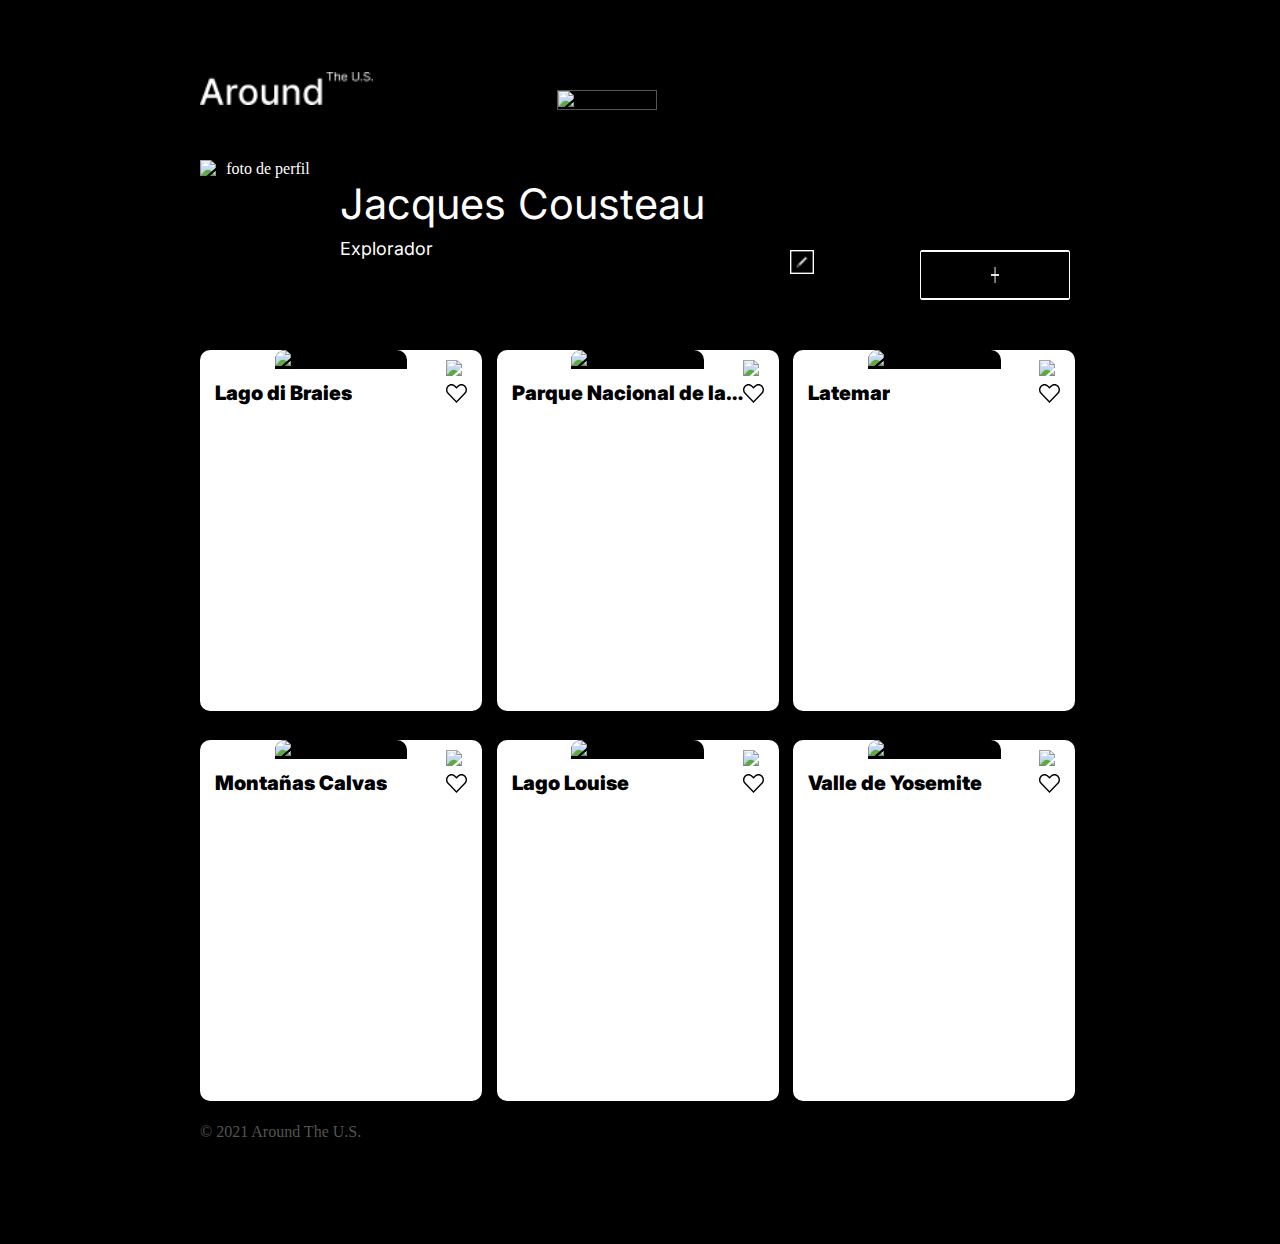
==== index.html @ d1f93d9e "Nueva actualizacion de mi proyecto" ====
<!DOCTYPE html>
<html lang="en">
  <head>
    <meta charset="UTF-8" />
    <meta name="viewport" content="width=device-width, initial-scale=1.0" />
    <meta name="description" content="sprint 9 Around the US" />
    <meta name="author" content="Ana Cristina Mejia Lalinde" />
    <meta name="keywords" content="around" />
    <title>Around the US</title>
    <link rel="stylesheet" type="text/css" href="./pages/index.css" />
    <link rel="shortcut icon" href="favicon.ico" />
  </head>
  <body>
    <div class="page">
      <header class="header">
        <img src="./images/logo.png" alt="vector around" class="header__image" />
        <img
          src="./images/line.png"
          alt="imagen linea"
          class="header__image-line"
        />
      </header>
      <main class="content">
        <section class="profile">
          <img
            src="./images/avatar.png"
            alt="foto de perfil"
            class="profile__avatar"
            loading="lazy"
          />
          <div class="profile__info">
            <div>
              <p class="profile__info-name">Jacques Cousteau</p>
              <img
                class="profile__edit-button"
                src="./images/editar.png"
                alt="Icono editar perfil"
                id="edit-button"
              />
            </div>
            <p class="profile__info-ocupation">Explorador</p>
            <img
              src="./images/agregar.png"
              alt="icono adicionar informacion"
              class="profile__add-button"
            />
          </div>
        </section>
        <section class="cards">
          <div class="cards__container">
            <template id="card-template">
              <div class="cards__item">
                <img class="cards__item-delete" src="./images/trash.svg" alt="Icono eliminar">
                <img class="cards__item-img" alt="Foto de referencia">
                <div class="cards__item-info">
                  <p class="cards__item-name"></p>
                  <img
                  class="cards__item-like"
                  src="./images/group.svg"
                  alt="Boton like"  
                  loading="lazy"
                />
                </div>
                </div>
            </template>
              </div>
        </section>   
      </main>
      <footer class="footer">
        <p class="footer-copyright">&#169; 2021 Around The U.S.</p>
      </footer>
    </div>  
   <section class="popup">
    <div class="popup__container">
      <img class="popup-close" src="./images/close.svg" alt="icono cerrar formulario">
      <form class="popup__form" novalidate>
          <h2 class="popup__form-title"></h2>
          <input class="popup__input popup__form-first" id="name" name="name" minlength="2" maxlength="40" required>
          <span class="popup__input-error" id="name-error"></span>
          <input class="popup__input popup__form-second" id="ocupation" name="ocupation" minlength="2" maxlength="200" required>
          <span class="popup__input-error" id="ocupation-error"></span>
          <button id="button" class="popup__button"></button>
      </form>
    </div>
   </section>
   <section id="bigimage" class="bigimage">
    <img class="bigimage-close" src="./images/close.svg" alt="Icono cerrar imagen">
    <div class="bigimage__form">
      <img class="bigimage-ils" alt="Foto de referencia">
      <p class="bigimage-title"></p>
    </div>
   </section>
    <script src="./scripts/index.js"></script>
    <script src="./scripts/validate.js"></script>
  </body>
</html>
---- pages/index.css ----
@import url(../vendor/normalize.css);
@import url(../vendor/fonts.css);
/* @import url(../blocks/element.css); */
@import url(../blocks/bigimage.css);
@import url(../blocks/cards.css);
@import url(../blocks/footer.css);
@import url(../blocks/header.css);
@import url(../blocks/page.css);
@import url(../blocks/popup.css);
@import url(../blocks/profile.css);
@import url(../blocks/universal.css);
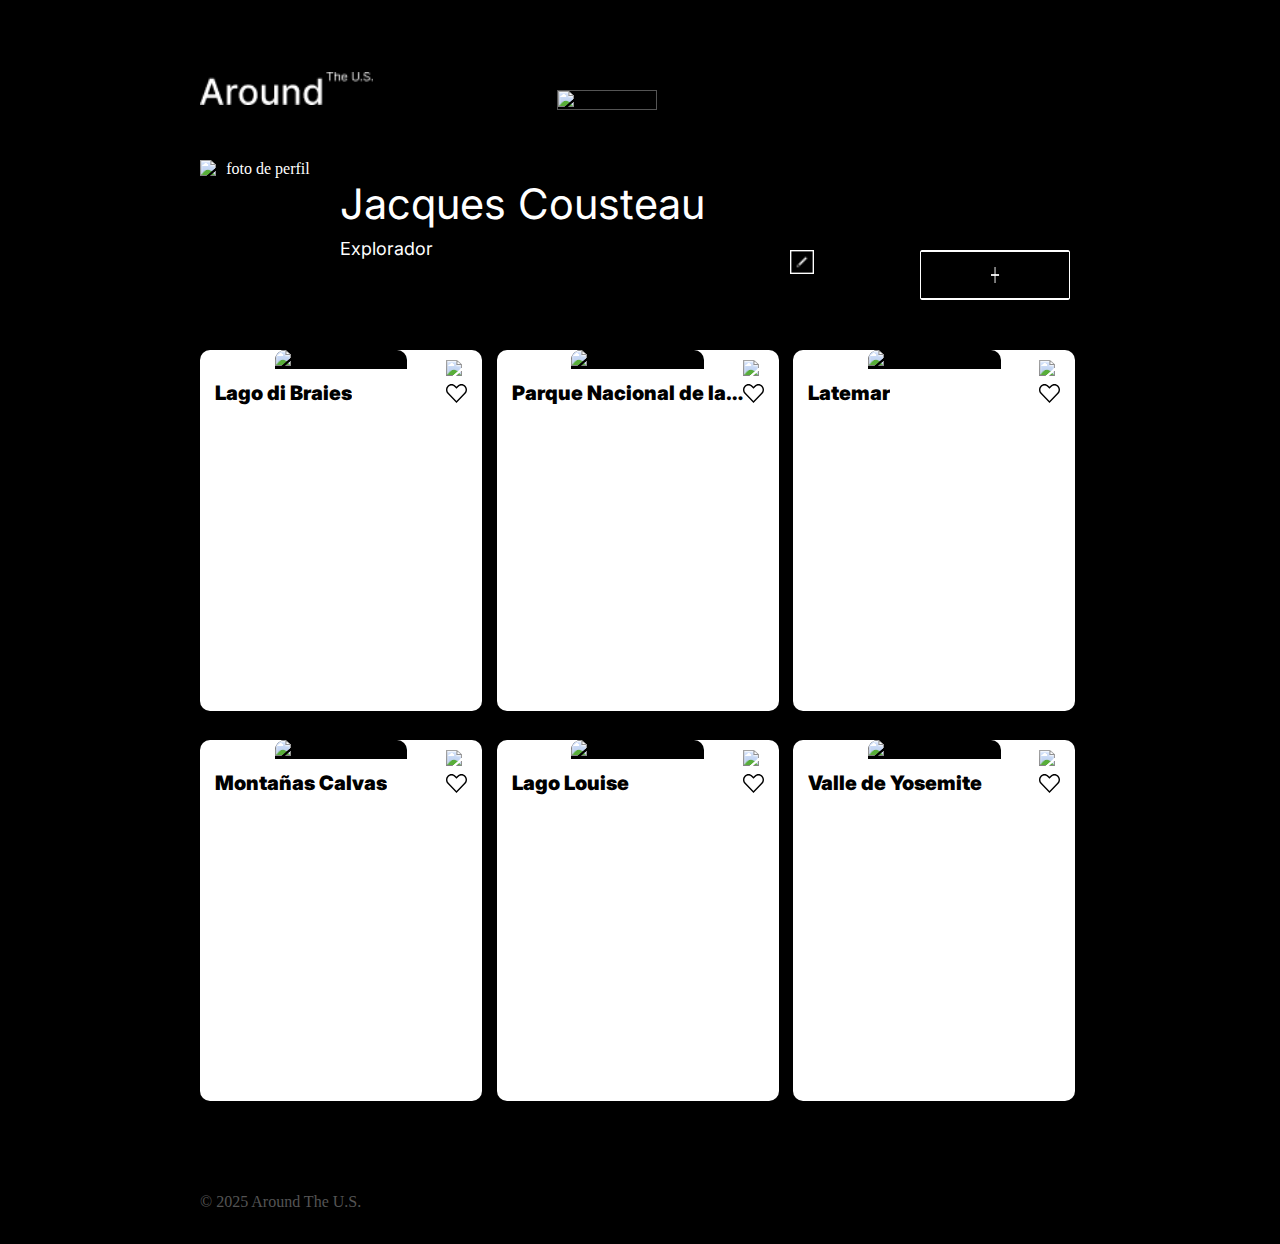
==== commit 212200de: "Nueva actualizacion de mi proyecto" ====
--- a/index.html
+++ b/index.html
@@ -67,7 +67,7 @@
         </section>   
       </main>
       <footer class="footer">
-        <p class="footer-copyright">&#169; 2021 Around The U.S.</p>
+        <p class="footer-copyright">&#169; 2025 Around The U.S.</p>
       </footer>
     </div>  
    <section class="popup">
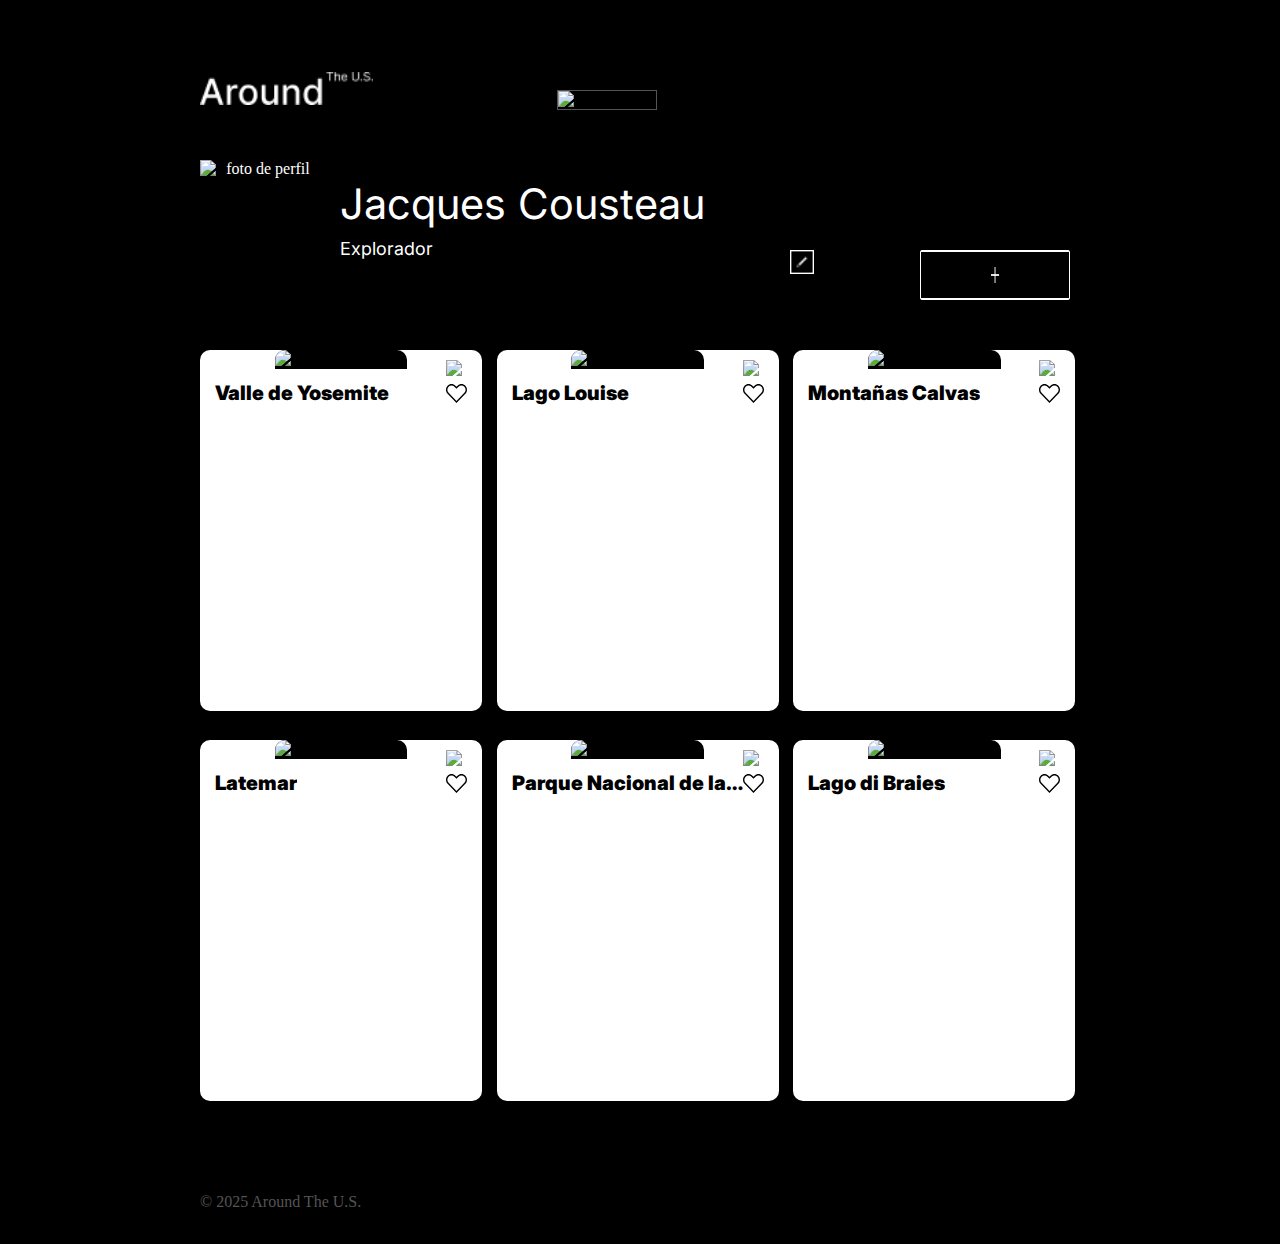
==== commit 4e7a4bf7: "Nueva actualizacion de mi proyecto" ====
--- a/index.html
+++ b/index.html
@@ -73,7 +73,7 @@
    <section class="popup">
     <div class="popup__container">
       <img class="popup-close" src="./images/close.svg" alt="icono cerrar formulario">
-      <form class="popup__form" novalidate>
+      <form class="popup__form" id="popup-form"     novalidate>
           <h2 class="popup__form-title"></h2>
           <input class="popup__input popup__form-first" id="name" name="name" minlength="2" maxlength="40" required>
           <span class="popup__input-error" id="name-error"></span>
@@ -90,7 +90,7 @@
       <p class="bigimage-title"></p>
     </div>
    </section>
-    <script src="./scripts/index.js"></script>
-    <script src="./scripts/validate.js"></script>
+    <script src="./scripts/index.js" type="module"></script>
+    <script src="./scripts/utils.js" type="module"></script>
   </body>
 </html>
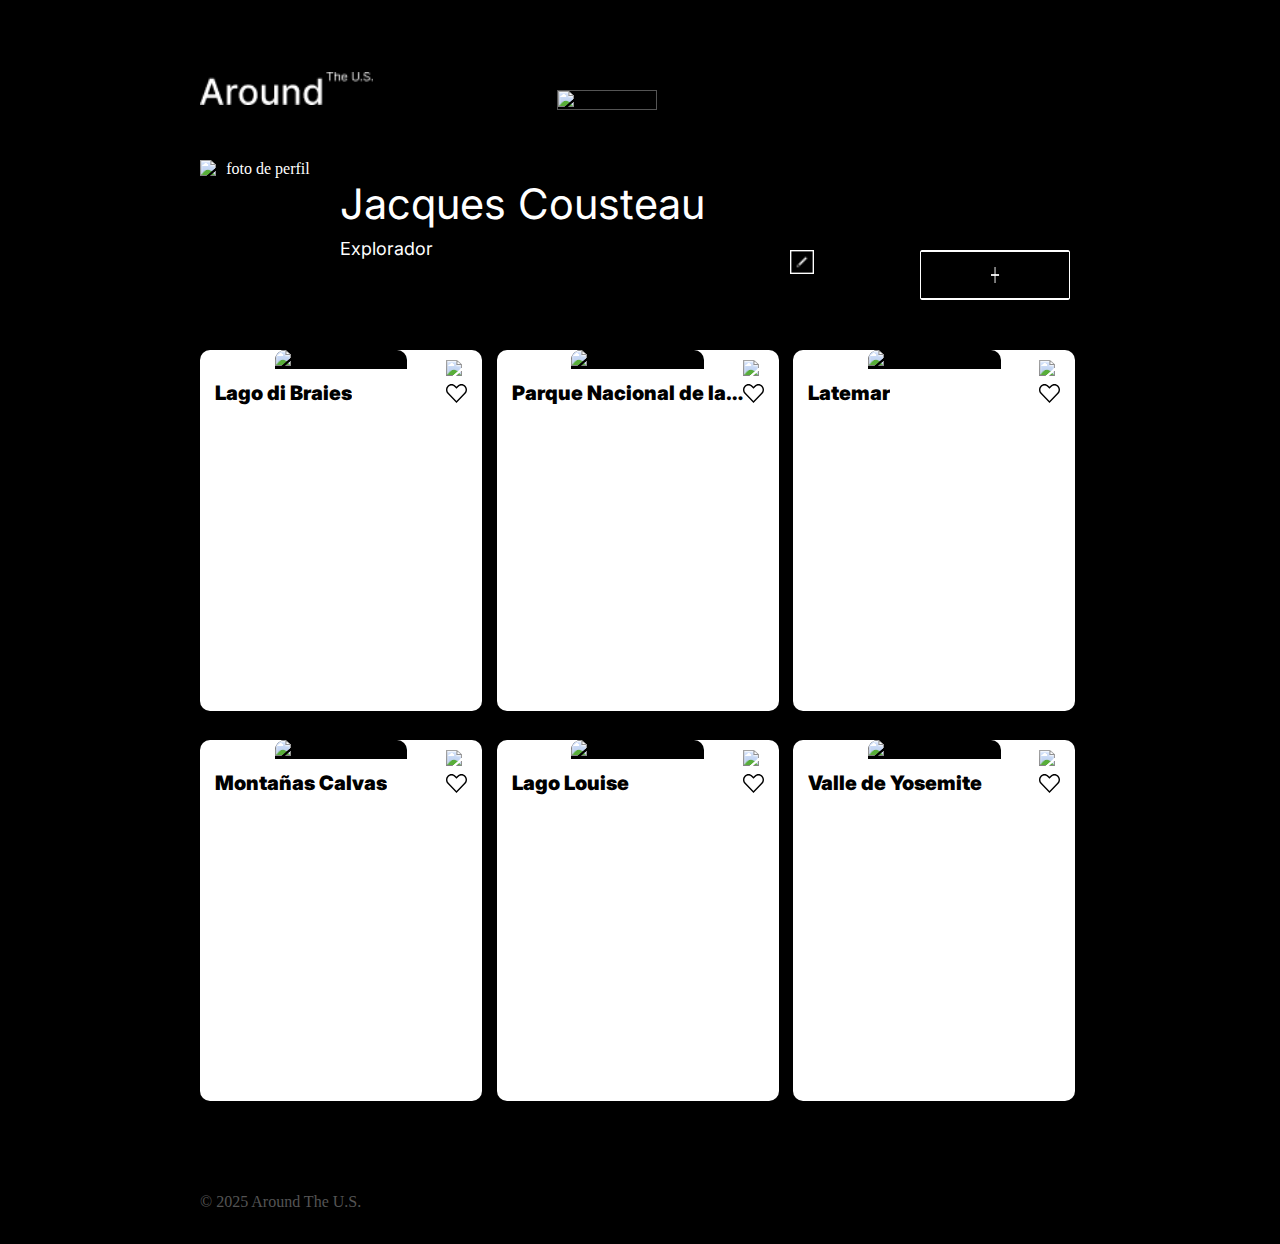
==== commit b37b2083: "Nueva actualizacion de mi proyecto" ====
--- a/index.html
+++ b/index.html
@@ -3,7 +3,7 @@
   <head>
     <meta charset="UTF-8" />
     <meta name="viewport" content="width=device-width, initial-scale=1.0" />
-    <meta name="description" content="sprint 9 Around the US" />
+    <meta name="description" content="sprint 10 Around the US" />
     <meta name="author" content="Ana Cristina Mejia Lalinde" />
     <meta name="keywords" content="around" />
     <title>Around the US</title>
@@ -51,7 +51,7 @@
             <template id="card-template">
               <div class="cards__item">
                 <img class="cards__item-delete" src="./images/trash.svg" alt="Icono eliminar">
-                <img class="cards__item-img" alt="Foto de referencia">
+                <img class="cards__item-img" src=" " alt="Foto de referencia">
                 <div class="cards__item-info">
                   <p class="cards__item-name"></p>
                   <img
@@ -72,13 +72,13 @@
     </div>  
    <section class="popup">
     <div class="popup__container">
-      <img class="popup-close" src="./images/close.svg" alt="icono cerrar formulario">
+      <img class="popup-close" id="popup-close" src="./images/close.svg" alt="icono cerrar formulario">
       <form class="popup__form" id="popup-form"     novalidate>
           <h2 class="popup__form-title"></h2>
-          <input class="popup__input popup__form-first" id="name" name="name" minlength="2" maxlength="40" required>
-          <span class="popup__input-error" id="name-error"></span>
-          <input class="popup__input popup__form-second" id="ocupation" name="ocupation" minlength="2" maxlength="200" required>
-          <span class="popup__input-error" id="ocupation-error"></span>
+          <input class="popup__input popup__form-first" name="first" minlength="2" maxlength="40" required>
+          <span class="popup__input-error" id="first-error"></span>
+          <input class="popup__input popup__form-second" name="second" minlength="2" maxlength="200" required>
+          <span class="popup__input-error" id="second-error"></span>
           <button id="button" class="popup__button"></button>
       </form>
     </div>
@@ -86,11 +86,10 @@
    <section id="bigimage" class="bigimage">
     <img class="bigimage-close" src="./images/close.svg" alt="Icono cerrar imagen">
     <div class="bigimage__form">
-      <img class="bigimage-ils" alt="Foto de referencia">
+      <img class="bigimage-ils" src=" " alt="Foto de referencia">
       <p class="bigimage-title"></p>
     </div>
    </section>
     <script src="./scripts/index.js" type="module"></script>
-    <script src="./scripts/utils.js" type="module"></script>
   </body>
 </html>
